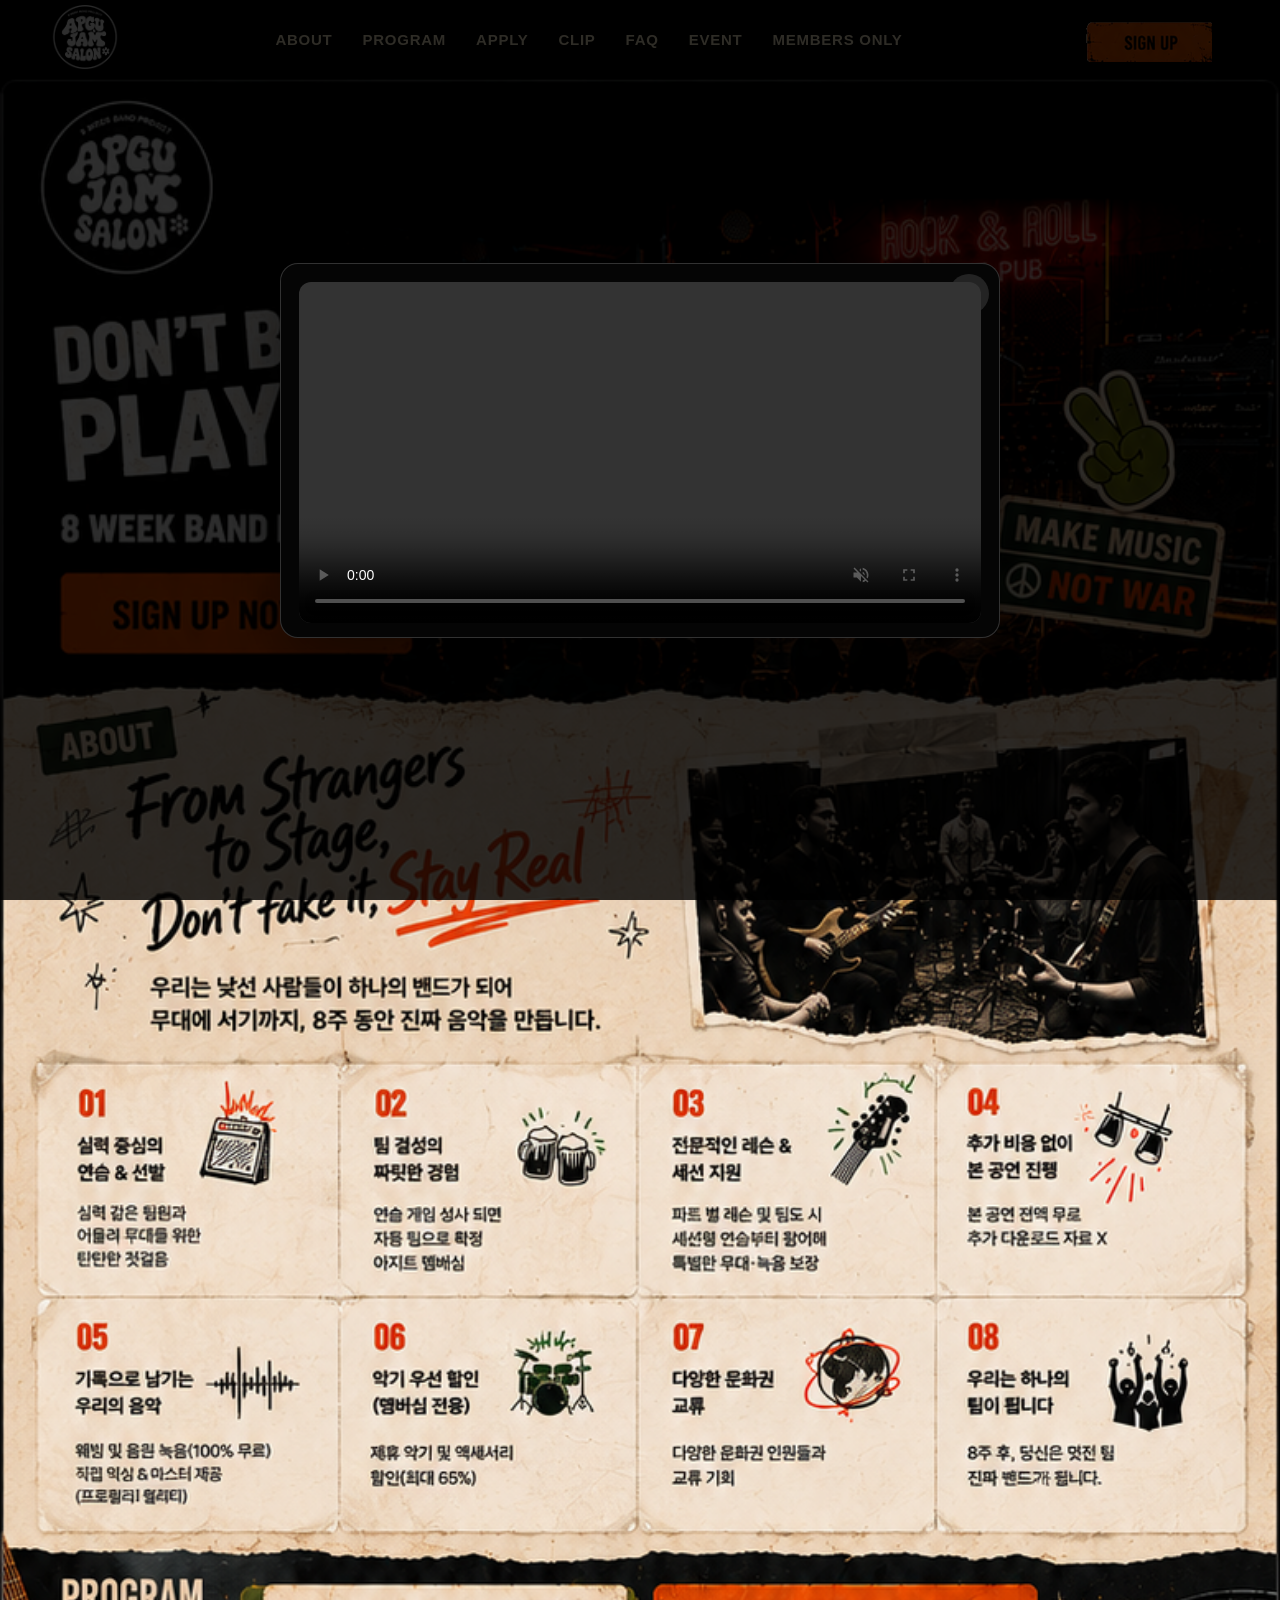
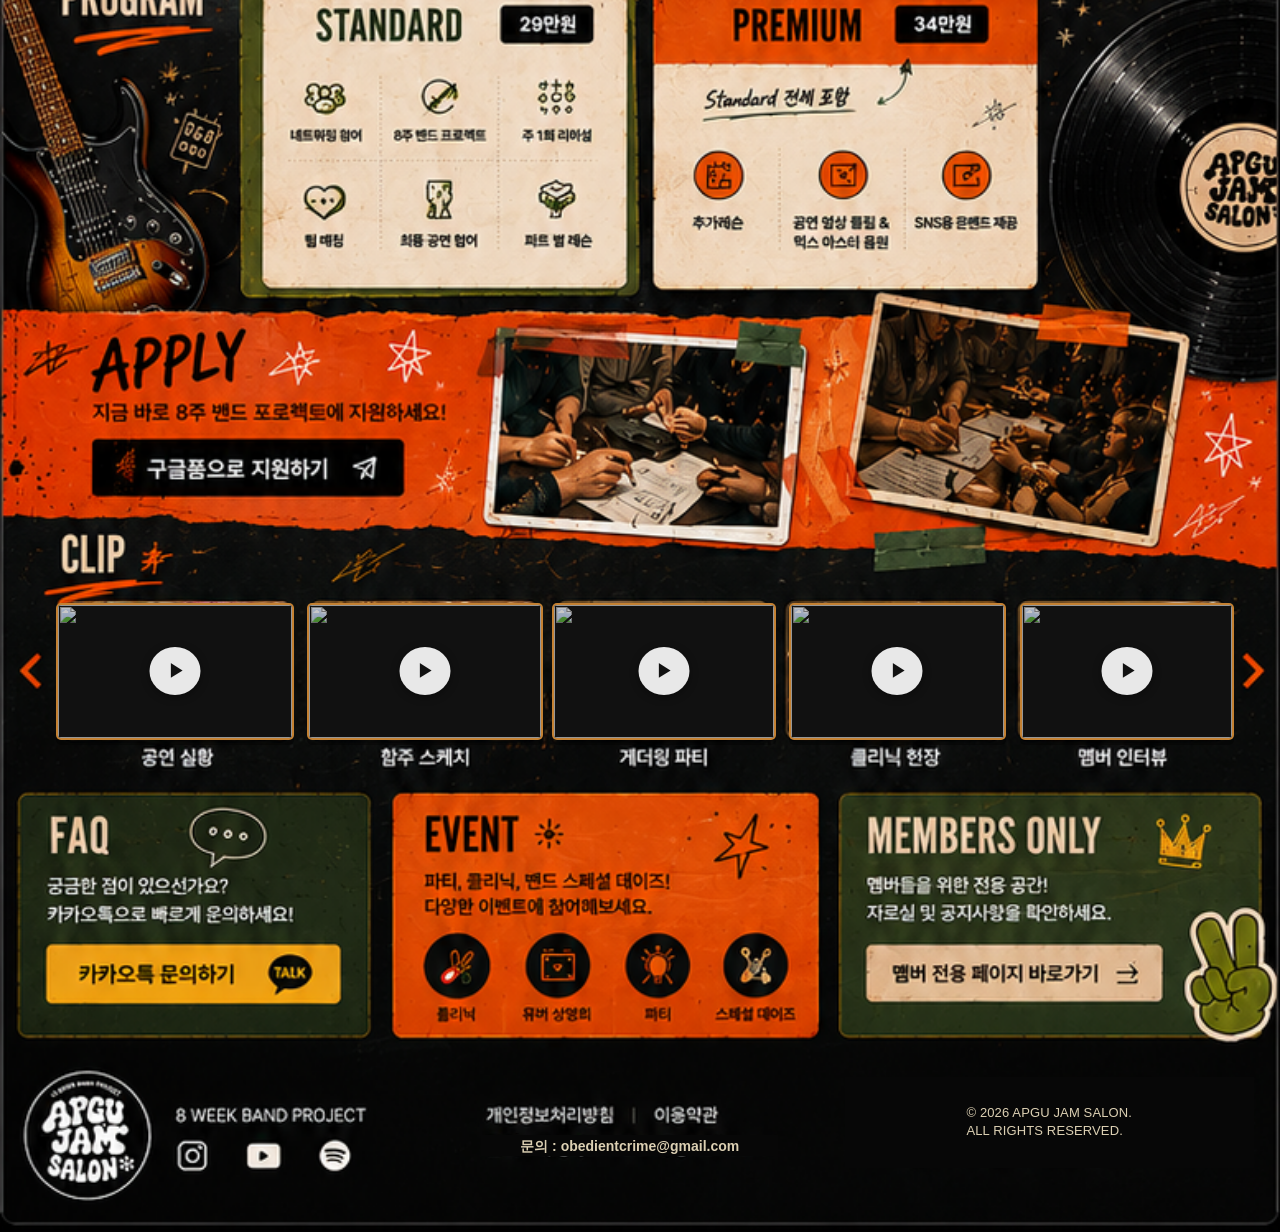
==== newindex.html @ 86bfdad0 "Switch intro popup to muted autoplay" ====
<!DOCTYPE html>
<html lang="ko">
<head>
  <meta charset="UTF-8" />
  <meta name="viewport" content="width=device-width, initial-scale=1.0" />
  <title>APGU JAM SALON | 8 Week Band Project</title>
  <meta name="description" content="APGU JAM SALON 8주 밴드 프로젝트." />
  <link rel="icon" type="image/png" href="images/blacklogo.png" />
  <style>
    * { box-sizing: border-box; }

    html {
      width: 100%;
      overflow-x: hidden;
    }

    body {
      margin: 0;
      background: #000;
      color: #fff1cf;
      font-family: Arial, Helvetica, sans-serif;
      width: 100%;
      overflow-x: hidden;
    }

    .page {
      width: 100%;
      max-width: none;
      margin: 0 auto;
      position: relative;
      background: #000;
      -webkit-touch-callout: none;
    }

    .poster {
      display: block;
      width: 100%;
      max-width: none;
      height: auto;
      pointer-events: none;
      user-select: none;
      -webkit-user-select: none;
      -webkit-user-drag: none;
    }

    .desktop-header {
      display: none;
      position: fixed;
      top: 0;
      left: 0;
      right: 0;
      z-index: 30;
      background: linear-gradient(180deg, rgba(0,0,0,.88), rgba(0,0,0,.24));
      backdrop-filter: blur(8px);
    }

    .desktop-nav {
      width: min(1180px, calc(100% - 36px));
      min-height: 78px;
      margin: 0 auto;
      display: flex;
      align-items: center;
      justify-content: space-between;
      gap: 24px;
    }

    .desktop-brand img {
      width: 70px;
      height: 70px;
      object-fit: contain;
    }

    .desktop-links {
      display: flex;
      align-items: center;
      gap: 30px;
      font-weight: 900;
      font-size: 15px;
      text-transform: uppercase;
      letter-spacing: .05em;
    }

    .desktop-links a {
      color: #fff2d2;
      text-decoration: none;
    }

    .desktop-links a:hover,
    .desktop-links a:focus-visible {
      color: #ffd37c;
    }

    .desktop-cta {
      width: 172px;
      min-height: 46px;
      display: inline-flex;
      align-items: center;
      justify-content: center;
      padding: 0 24px;
      color: transparent;
      background: url("images/signupbutton-cutout.png") center / contain no-repeat;
      font-weight: 950;
      letter-spacing: .03em;
      text-transform: uppercase;
      text-decoration: none;
      text-indent: -999px;
      overflow: hidden;
    }

    .hotspot {
      position: absolute;
      display: block;
      border: 0;
      border-radius: 6px;
      padding: 0;
      background: rgba(255, 255, 255, 0);
      color: transparent;
      overflow: hidden;
      cursor: pointer;
      appearance: none;
      user-select: none;
      -webkit-user-select: none;
      -webkit-user-drag: none;
      z-index: 2;
      -webkit-tap-highlight-color: rgba(255, 106, 25, .25);
    }

    .hotspot:focus-visible {
      outline: 3px solid #ff6a19;
      outline-offset: 2px;
      background: rgba(255, 106, 25, .12);
    }

    .mobile-control-mask {
      position: absolute;
      z-index: 3;
      pointer-events: none;
      background: #000;
      box-shadow: 0 0 18px rgba(0,0,0,.7);
    }

    .signup-mask {
      left: 64.29%;
      top: .55%;
      width: 23.49%;
      height: 3.6%;
    }

    .menu-mask {
      left: 85.36%;
      top: .55%;
      width: 11.38%;
      height: 3.6%;
    }

    .mobile-signup-ui {
      position: absolute;
      left: 64.7%;
      top: 1.12%;
      width: 13.8%;
      height: 2.8%;
      z-index: 5;
      display: flex;
      align-items: center;
      justify-content: center;
      border: 0;
      background: url("images/signupbutton-cutout.png") center / contain no-repeat;
      color: transparent;
      font-family: Impact, Haettenschweiler, "Arial Black", sans-serif;
      font-size: clamp(10px, 2vw, 21px);
      letter-spacing: .02em;
      text-decoration: none;
      text-transform: uppercase;
      text-indent: -999px;
      overflow: hidden;
      -webkit-tap-highlight-color: rgba(255, 106, 25, .25);
    }

    .mobile-menu-ui {
      position: absolute;
      left: 84.0%;
      top: .55%;
      width: 10.2%;
      height: 5.0%;
      z-index: 5;
      display: block;
      border: 0;
      padding: 0;
      background: transparent;
      cursor: pointer;
      appearance: none;
      -webkit-tap-highlight-color: rgba(255, 106, 25, .25);
    }

    .mobile-menu-ui span,
    .mobile-menu-ui::before,
    .mobile-menu-ui::after {
      content: "";
      position: absolute;
      left: 28%;
      width: 44%;
      height: 8%;
      min-height: 2px;
      border-radius: 99px;
      background: #fff;
      box-shadow: 0 2px 0 rgba(0,0,0,.55);
    }

    .mobile-menu-ui::before { top: 31%; }
    .mobile-menu-ui span { top: 46%; }
    .mobile-menu-ui::after { top: 61%; }

    .logo-home { left: 2.77%; top: 1.2%; width: 15.74%; height: 7.3%; }
    .hero-signup { left: 5.75%; top: 17.9%; width: 30.76%; height: 3.3%; }
    .apply-link { left: 2.53%; top: 70.8%; width: 34.15%; height: 3.2%; }
    .clip-1 { left: 4.40%; top: 77.16%; width: 18.59%; height: 4.95%; }
    .clip-2 { left: 23.96%; top: 77.16%; width: 18.47%; height: 4.95%; }
    .clip-3 { left: 43.14%; top: 77.16%; width: 17.46%; height: 4.95%; }
    .clip-4 { left: 61.63%; top: 77.16%; width: 16.96%; height: 4.95%; }
    .clip-5 { left: 79.70%; top: 77.16%; width: 16.71%; height: 4.95%; }

    .clip-media {
      position: absolute;
      z-index: 4;
      display: block;
      overflow: hidden;
      border: 2px solid rgba(226, 148, 57, .86);
      border-radius: 5px;
      background: #111;
      box-shadow: 0 5px 0 rgba(0,0,0,.4);
      -webkit-tap-highlight-color: rgba(255, 106, 25, .25);
    }

    .clip-media img {
      width: 100%;
      height: 100%;
      object-fit: cover;
      filter: brightness(.78) saturate(.95);
      user-select: none;
      -webkit-user-drag: none;
    }

    .clip-media::after {
      content: "▶";
      position: absolute;
      left: 50%;
      top: 50%;
      width: min(38%, 48px);
      aspect-ratio: 1;
      transform: translate(-50%, -50%);
      display: grid;
      place-items: center;
      padding-left: 3px;
      border-radius: 50%;
      background: rgba(255,255,255,.9);
      color: #111;
      font-size: clamp(10px, 2vw, 18px);
      box-shadow: 0 2px 8px rgba(0,0,0,.38);
    }

    .clip-media:focus-visible {
      outline: 3px solid #ff6a19;
      outline-offset: 2px;
    }

    .kakao-link { left: 3.01%; top: 88.3%; width: 27.01%; height: 3.3%; }
    .event-link { left: 30.86%; top: 84.1%; width: 40.69%; height: 9.9%; }
    .members-link { left: 72.77%; top: 83.7%; width: 25.20%; height: 10.7%; }
    .email-copy { left: 37.60%; top: 96.52%; width: 23.20%; height: .78%; }
    .instagram-link { left: 13.45%; top: 96.36%; width: 3.35%; height: 1.75%; }
    .youtube-link { left: 18.95%; top: 96.36%; width: 3.65%; height: 1.75%; }
    .spotify-link { left: 24.45%; top: 96.36%; width: 3.45%; height: 1.75%; }

    .email-patch {
      position: absolute;
      left: 37.60%;
      top: 96.48%;
      width: 23.20%;
      height: .76%;
      z-index: 3;
      display: flex;
      align-items: center;
      justify-content: center;
      background: #070707;
      color: rgba(255, 241, 207, .86);
      font-size: clamp(6px, 1.18vw, 14px);
      font-weight: 700;
      line-height: 1;
      pointer-events: none;
      white-space: nowrap;
    }

    .copyright-patch {
      position: absolute;
      left: 65.99%;
      top: 94.35%;
      width: 31.97%;
      height: 3.3%;
      z-index: 3;
      display: flex;
      align-items: center;
      justify-content: center;
      background: #070707;
      color: rgba(255, 241, 207, .86);
      font-size: clamp(6px, 1.15vw, 13px);
      line-height: 1.38;
      text-align: left;
      letter-spacing: .01em;
      pointer-events: none;
    }

    @media (max-width: 620px) {
      .email-patch {
        font-size: clamp(5px, 1.5vw, 8px);
        font-weight: 700;
      }

      .copyright-patch {
        font-size: clamp(5px, 1.35vw, 8px);
      }
    }

    .menu {
      position: absolute;
      top: 5.6%;
      right: 3.5%;
      width: min(285px, 74vw);
      padding: 12px;
      border: 1px solid rgba(255, 241, 207, .34);
      border-radius: 7px;
      background: rgba(6, 6, 5, .96);
      box-shadow: 8px 9px 0 rgba(0,0,0,.55);
      z-index: 5;
    }

    .menu[hidden] { display: none; }

    .menu a {
      min-height: 42px;
      display: flex;
      align-items: center;
      padding: 0 12px;
      border-bottom: 1px solid rgba(255, 241, 207, .16);
      color: #fff1cf;
      font-family: Impact, Haettenschweiler, "Arial Black", sans-serif;
      font-size: 21px;
      letter-spacing: .02em;
      text-decoration: none;
    }

    .menu a:last-child { border-bottom: 0; }
    .menu a:hover,
    .menu a:focus-visible { color: #ff6a19; }

    .menu-close {
      width: 100%;
      min-height: 38px;
      margin-top: 8px;
      border: 1px solid rgba(255, 241, 207, .3);
      border-radius: 4px;
      background: #f05a1c;
      color: #111;
      font-weight: 900;
      cursor: pointer;
    }

    .toast {
      position: fixed;
      left: 50%;
      bottom: 18px;
      z-index: 20;
      transform: translateX(-50%) translateY(20px);
      opacity: 0;
      padding: 11px 15px;
      border-radius: 5px;
      background: #f05a1c;
      color: #111;
      font-weight: 900;
      box-shadow: 5px 6px 0 rgba(0,0,0,.4);
      transition: opacity .18s ease, transform .18s ease;
      pointer-events: none;
      white-space: nowrap;
    }

    .toast.show {
      opacity: 1;
      transform: translateX(-50%) translateY(0);
    }

    @media (min-width: 981px) {
      .desktop-header { display: block; }
      .page { margin-top: 78px; }
      .mobile-signup-ui,
      .mobile-menu-ui { display: none; }
    }

    @media (max-width: 980px) {
      .mobile-signup-ui {
        position: fixed;
        left: auto;
        right: 16.9vw;
        top: 2.1vw;
        width: 15.0vw;
        height: 5.1vw;
        max-width: 142px;
        max-height: 48px;
        z-index: 60;
      }

      .mobile-menu-ui {
        position: fixed;
        left: auto;
        right: 5.5vw;
        top: 1.8vw;
        width: 8.3vw;
        height: 5.7vw;
        max-width: 78px;
        max-height: 54px;
        z-index: 60;
      }

      .mobile-menu-ui span,
      .mobile-menu-ui::before,
      .mobile-menu-ui::after {
        left: 22%;
        width: 56%;
        height: 5px;
      }

      .mobile-menu-ui::before { top: 28%; }
      .mobile-menu-ui span { top: 46%; }
      .mobile-menu-ui::after { top: 64%; }

      .menu {
        position: fixed;
        top: max(52px, 8.2vw);
        right: 3.5vw;
        width: min(285px, calc(100vw - 24px));
        z-index: 59;
      }
    }

    .video-modal {
      position: fixed;
      inset: 0;
      z-index: 80;
      display: flex;
      align-items: center;
      justify-content: center;
      padding: 20px;
      background: rgba(0, 0, 0, .82);
    }

    .video-modal[hidden] {
      display: none;
    }

    .video-modal-dialog {
      position: relative;
      width: min(92vw, 720px);
      max-height: 90vh;
      padding: 18px 18px 14px;
      border: 1px solid rgba(255, 255, 255, .18);
      border-radius: 18px;
      background: #050505;
      box-shadow: 0 24px 70px rgba(0, 0, 0, .5);
    }

    .video-modal-close {
      position: absolute;
      top: 10px;
      right: 10px;
      width: 40px;
      height: 40px;
      border: 0;
      border-radius: 999px;
      background: rgba(255, 255, 255, .12);
      color: #fff;
      font-size: 24px;
      line-height: 1;
      cursor: pointer;
    }

    .video-modal-close:focus-visible {
      outline: 3px solid #ff6a19;
      outline-offset: 2px;
    }

    .video-modal-player {
      display: block;
      width: 100%;
      max-height: calc(90vh - 32px);
      border-radius: 12px;
      background: #000;
    }
  </style>
</head>
<body>
  <header class="desktop-header">
    <div class="desktop-nav">
      <a class="desktop-brand" href="#" data-scroll="home" aria-label="APGU JAM SALON Home">
        <img src="images/whitelogo.png" alt="APGU JAM SALON logo" />
      </a>

      <nav class="desktop-links" aria-label="Desktop navigation">
        <a href="#" data-scroll="about">ABOUT</a>
        <a href="#" data-scroll="program">PROGRAM</a>
        <a href="#" data-scroll="apply">APPLY</a>
        <a href="#" data-scroll="clip">CLIP</a>
        <a href="#" data-scroll="faq">FAQ</a>
        <a href="#" data-link="event">EVENT</a>
        <a href="#" data-scroll="members">MEMBERS ONLY</a>
      </nav>

      <a class="desktop-cta" href="#" data-link="signup">SIGN UP</a>
    </div>
  </header>

  <main class="page" aria-label="APGU JAM SALON mobile web page">
    <img class="poster" src="images/mobileweb-cropped.png" alt="APGU JAM SALON 8 week band project poster" draggable="false" />

    <button class="hotspot logo-home" type="button" aria-label="Back to top"></button>
    <div class="mobile-control-mask signup-mask" aria-hidden="true"></div>
    <div class="mobile-control-mask menu-mask" aria-hidden="true"></div>
    <a class="mobile-signup-ui" href="#" data-link="signup" aria-label="Sign up">SIGN UP</a>
    <button class="mobile-menu-ui" type="button" aria-label="Open menu" aria-controls="mainMenu" aria-expanded="false"><span></span></button>

    <a class="hotspot hero-signup" href="#" data-link="signup" aria-label="Sign up now"></a>
    <a class="hotspot apply-link" href="#" data-link="apply" aria-label="Apply with Google Form"></a>

    <a class="clip-media clip-1" href="#" data-clip="1" aria-label="공연 실황 / Live Performance"><img alt="" /></a>
    <a class="clip-media clip-2" href="#" data-clip="2" aria-label="합주 스케치 / Rehearsal Sketch"><img alt="" /></a>
    <a class="clip-media clip-3" href="#" data-clip="3" aria-label="게더링 파티 / Gathering Party"><img alt="" /></a>
    <a class="clip-media clip-4" href="#" data-clip="4" aria-label="클리닉 현장 / Clinic Session"><img alt="" /></a>
    <a class="clip-media clip-5" href="#" data-clip="5" aria-label="멤버 인터뷰 / Member Interview"><img alt="" /></a>

    <a class="hotspot kakao-link" href="#" data-link="kakao" aria-label="카카오톡 문의하기"></a>
    <a class="hotspot event-link" href="#" data-link="event" aria-label="Event details"></a>
    <a class="hotspot members-link" href="#" data-link="members" aria-label="Members only page"></a>
    <a class="hotspot instagram-link" href="#" data-link="instagram" aria-label="Instagram"></a>
    <a class="hotspot youtube-link" href="#" data-link="youtube" aria-label="YouTube"></a>
    <a class="hotspot spotify-link" href="#" data-link="spotify" aria-label="Spotify"></a>
    <button class="hotspot email-copy" type="button" aria-label="Copy email address"></button>

    <div class="email-patch" aria-hidden="true">문의 : obedientcrime@gmail.com</div>

    <div class="copyright-patch" aria-hidden="true">
      © 2026 APGU JAM SALON.<br />
      ALL RIGHTS RESERVED.
    </div>

    <nav class="menu" id="mainMenu" aria-label="Main menu" hidden>
      <a href="#" data-scroll="home">HOME</a>
      <a href="#" data-scroll="about">ABOUT</a>
      <a href="#" data-scroll="program">PROGRAM</a>
      <a href="#" data-scroll="apply">APPLY</a>
      <a href="#" data-scroll="clip">CLIP</a>
      <a href="#" data-scroll="faq">FAQ</a>
      <a href="#" data-link="event">EVENT</a>
      <a href="#" data-scroll="members">MEMBERS ONLY</a>
      <button class="menu-close" type="button">CLOSE</button>
    </nav>
  </main>

  <div class="toast" role="status" aria-live="polite">Email copied</div>
  <div class="video-modal" id="videoModal" role="dialog" aria-modal="true" aria-label="Intro video" hidden>
    <div class="video-modal-dialog">
      <button class="video-modal-close" id="videoModalClose" type="button" aria-label="Close video popup">X</button>
      <video class="video-modal-player" id="videoModalPlayer" controls autoplay muted playsinline preload="metadata">
        <source src="images/KakaoTalk_Video_2026-06-18-19-16-20.mp4" type="video/mp4" />
      </video>
    </div>
  </div>

  <script src="links.config.js"></script>
  <script>
    const links = window.AP_GU_LINKS || {};
    const menu = document.getElementById("mainMenu");
    const menuToggle = document.querySelector(".mobile-menu-ui");
    const menuClose = document.querySelector(".menu-close");
    const page = document.querySelector(".page");
    const toast = document.querySelector(".toast");
    const videoModal = document.getElementById("videoModal");
    const videoModalClose = document.getElementById("videoModalClose");
    const videoModalPlayer = document.getElementById("videoModalPlayer");
    const sectionOffsets = {
      home: 0,
      about: 0.22,
      program: 0.535,
      apply: 0.665,
      clip: 0.742,
      faq: 0.842,
      event: 0.842,
      members: 0.842
    };

    function isUsableUrl(url) {
      return Boolean(url && url !== "#" && !url.includes("REPLACE_THIS"));
    }

    function normalizeUrl(url) {
      if (!isUsableUrl(url)) return "";
      if (/^(https?:|mailto:|tel:)/.test(url)) return url;
      if (/^www\./.test(url)) return `https://${url}`;
      return url;
    }

    function applyOutboundLink(element, url) {
      const normalized = normalizeUrl(url);
      if (!normalized) {
        element.addEventListener("click", (event) => event.preventDefault());
        return "";
      }

      element.href = normalized;
      if (/^https?:\/\//.test(normalized)) {
        element.target = "_blank";
        element.rel = "noopener noreferrer";
      }
      return normalized;
    }

    function getYouTubeId(url) {
      try {
        const parsed = new URL(url);
        if (parsed.hostname.includes("youtu.be")) return parsed.pathname.slice(1);
        if (parsed.hostname.includes("youtube.com")) return parsed.searchParams.get("v");
      } catch (error) {
        return "";
      }
      return "";
    }

    document.querySelectorAll("[data-link]").forEach((element) => {
      const key = element.dataset.link;
      applyOutboundLink(element, links[key]);
    });

    document.querySelectorAll("[data-clip]").forEach((element) => {
      const clip = links.clips && links.clips[element.dataset.clip];
      const clipUrl = clip && applyOutboundLink(element, clip.url);
      if (!clipUrl) return;

      if (clip.title) element.setAttribute("aria-label", `${clip.title} clip`);
      const thumbnail = element.querySelector("img");
      const youtubeId = getYouTubeId(clipUrl);
      if (thumbnail && youtubeId) {
        thumbnail.src = `https://img.youtube.com/vi/${youtubeId}/hqdefault.jpg`;
      }
    });

    document.querySelectorAll("[data-scroll]").forEach((element) => {
      element.addEventListener("click", (event) => {
        event.preventDefault();
        const offset = sectionOffsets[element.dataset.scroll];
        if (typeof offset !== "number") return;
        const headerOffset = window.matchMedia("(min-width: 981px)").matches ? 76 : 64;
        const targetY = page.offsetTop + (page.offsetHeight * offset) - headerOffset;
        setMenu(false);
        window.scrollTo({ top: targetY, behavior: "smooth" });
      });
    });

    function showToast(message) {
      toast.textContent = message;
      toast.classList.add("show");
      window.clearTimeout(showToast.timer);
      showToast.timer = window.setTimeout(() => toast.classList.remove("show"), 1600);
    }

    async function copyEmail() {
      const email = links.email || "obedientcrime@gmail.com";
      try {
        await navigator.clipboard.writeText(email);
        showToast("Email copied");
      } catch (error) {
        const input = document.createElement("input");
        input.value = email;
        document.body.appendChild(input);
        input.select();
        document.execCommand("copy");
        input.remove();
        showToast("Email copied");
      }
    }

    document.querySelector(".email-copy").addEventListener("click", copyEmail);
    document.querySelector(".logo-home").addEventListener("click", () => {
      window.scrollTo({ top: page.offsetTop, behavior: "smooth" });
    });

    document.querySelectorAll(".poster, .hotspot").forEach((element) => {
      element.addEventListener("dragstart", (event) => event.preventDefault());
    });

    function setMenu(open) {
      menu.hidden = !open;
      menuToggle.setAttribute("aria-expanded", String(open));
      menuToggle.setAttribute("aria-label", open ? "Close menu" : "Open menu");
    }

    function setVideoModal(open) {
      videoModal.hidden = !open;
      if (open) return;
      videoModalPlayer.pause();
      videoModalPlayer.currentTime = 0;
    }

    async function attemptVideoAutoplay() {
      videoModalPlayer.muted = true;
      try {
        await videoModalPlayer.play();
      } catch (error) {
        videoModalPlayer.controls = true;
      }
    }

    menuToggle.addEventListener("click", () => setMenu(menu.hidden));
    menuClose.addEventListener("click", () => setMenu(false));
    videoModalClose.addEventListener("click", () => setVideoModal(false));

    videoModal.addEventListener("click", (event) => {
      if (event.target === videoModal) setVideoModal(false);
    });

    menu.querySelectorAll("a").forEach((link) => {
      link.addEventListener("click", () => setMenu(false));
    });

    document.addEventListener("keydown", (event) => {
      if (event.key === "Escape") setMenu(false);
      if (event.key === "Escape" && !videoModal.hidden) setVideoModal(false);
    });

    document.addEventListener("click", (event) => {
      if (menu.hidden) return;
      if (menu.contains(event.target) || menuToggle.contains(event.target)) return;
      setMenu(false);
    });

    function initializeVideoModal() {
      setVideoModal(true);
      attemptVideoAutoplay();
    }

    if (document.readyState === "loading") {
      document.addEventListener("DOMContentLoaded", initializeVideoModal, { once: true });
    } else {
      initializeVideoModal();
    }

    window.addEventListener("pageshow", () => {
      if (videoModal.hidden) initializeVideoModal();
    });
  </script>
</body>
</html>
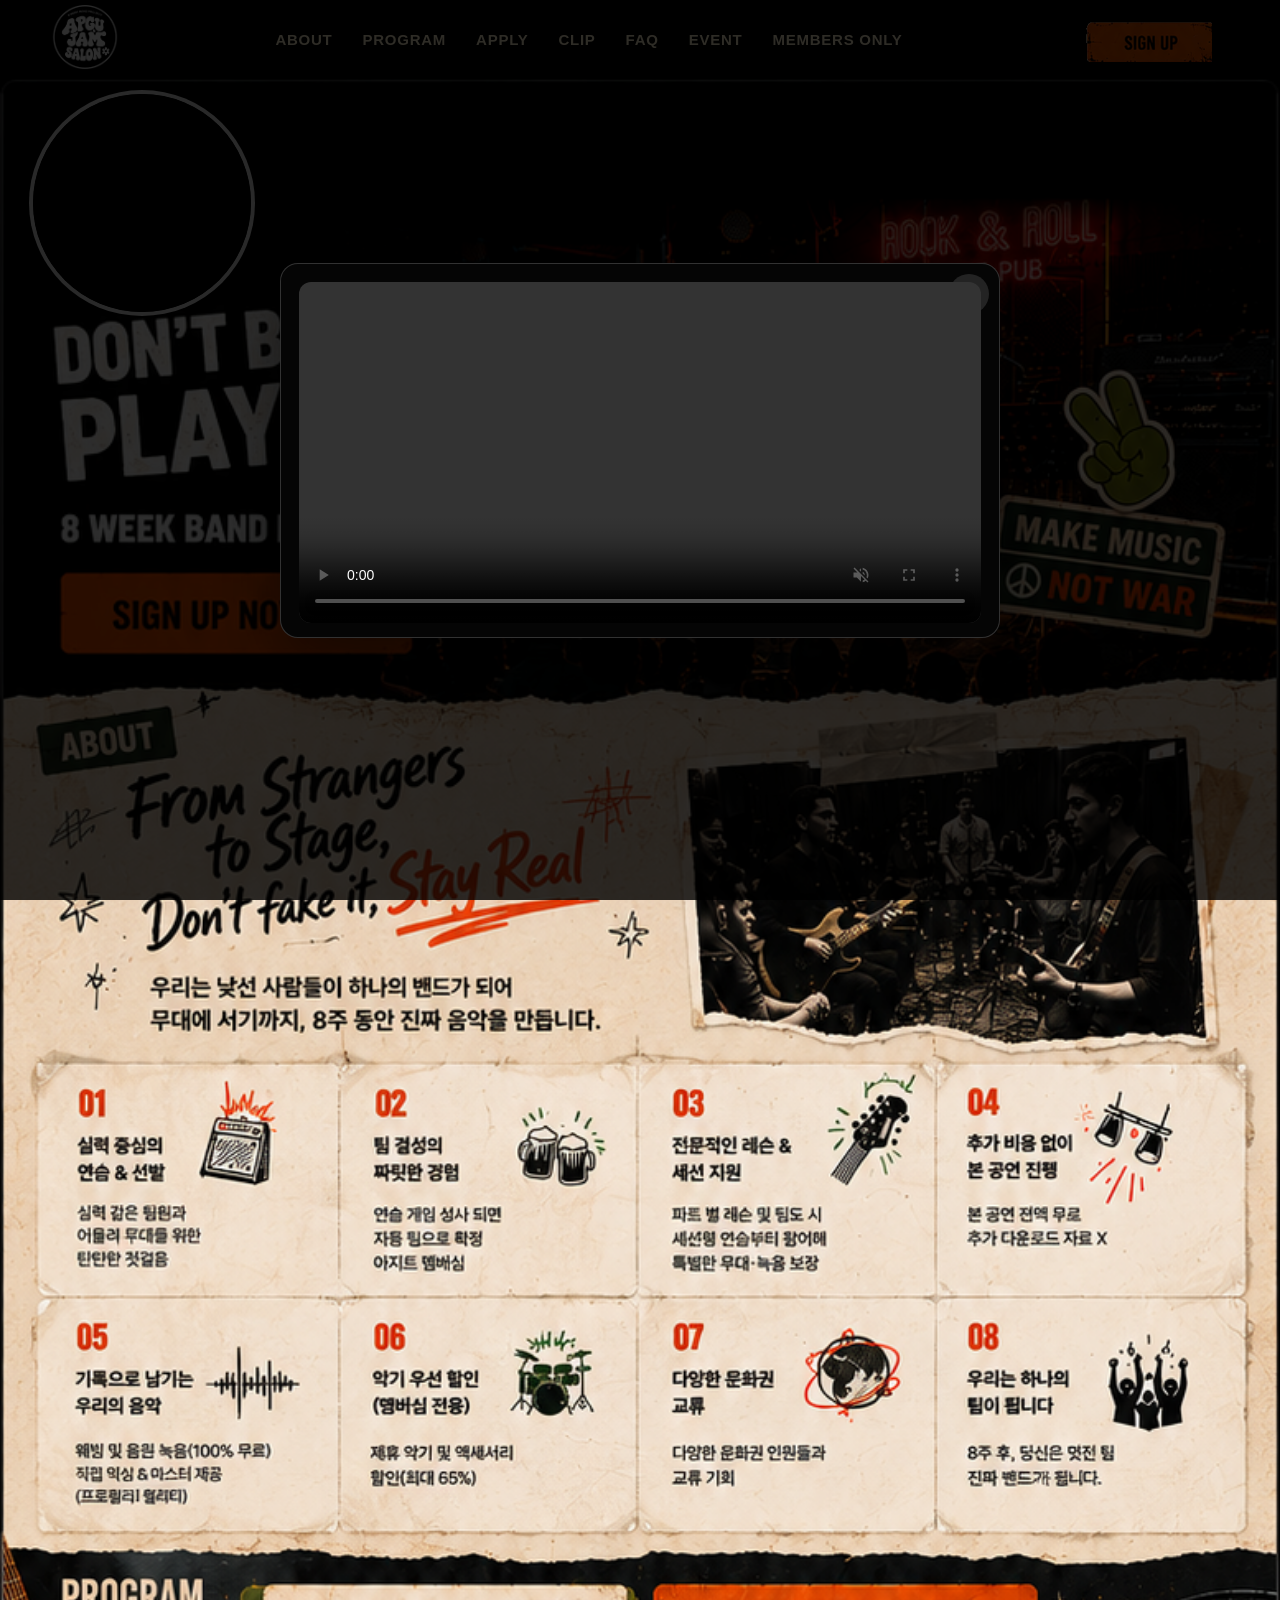
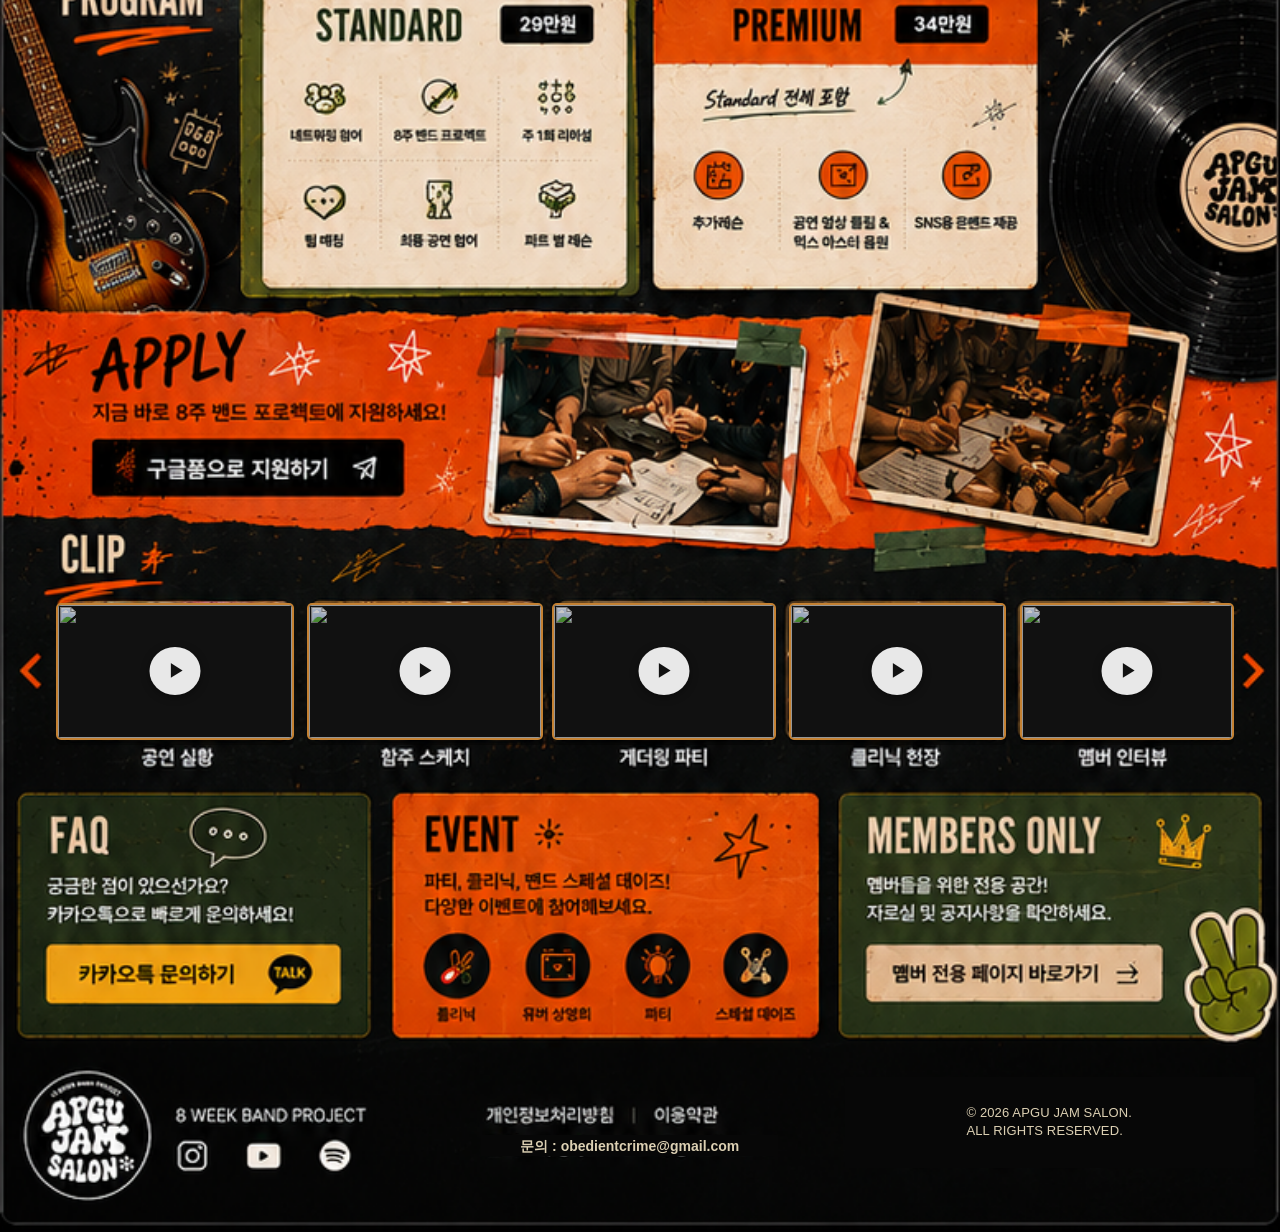
==== commit 85334b50: "Add desktop logo-area video overlay" ====
--- a/newindex.html
+++ b/newindex.html
@@ -105,6 +105,55 @@
       text-decoration: none;
       text-indent: -999px;
       overflow: hidden;
+    }
+
+    .desktop-hero {
+      display: none;
+      position: absolute;
+      top: 0;
+      left: 0;
+      width: 100%;
+      height: min(30vw, 420px);
+      overflow: visible;
+      z-index: 7;
+      pointer-events: none;
+    }
+
+    .desktop-hero-media {
+      position: absolute;
+      top: 4.2%;
+      left: 2.6%;
+      width: min(17vw, 240px);
+      height: min(17vw, 240px);
+      transform: none;
+      z-index: 2;
+      pointer-events: none;
+      overflow: hidden;
+      border-radius: 50%;
+      aspect-ratio: 1 / 1;
+      box-shadow: 0 0 0 4px rgba(255, 255, 255, .88);
+    }
+
+    .desktop-hero-video {
+      position: absolute;
+      inset: 0;
+      width: 100%;
+      height: 100%;
+      object-fit: cover;
+      object-position: center center;
+      border-radius: 50%;
+      background: #000;
+      opacity: .98;
+    }
+
+    .desktop-hero-media::after {
+      content: "";
+      position: absolute;
+      inset: 0;
+      background:
+        radial-gradient(circle at center, rgba(0, 0, 0, 0) 58%, rgba(0, 0, 0, .08) 78%, rgba(0, 0, 0, .22) 100%);
+      z-index: 3;
+      border-radius: 50%;
     }
 
     .hotspot {
@@ -390,8 +439,11 @@
     @media (min-width: 981px) {
       .desktop-header { display: block; }
       .page { margin-top: 78px; }
+      .desktop-hero { display: block; }
       .mobile-signup-ui,
-      .mobile-menu-ui { display: none; }
+      .mobile-menu-ui,
+      .logo-home,
+      .hero-signup { display: none; }
     }
 
     @media (max-width: 980px) {
@@ -493,6 +545,7 @@
       border-radius: 12px;
       background: #000;
     }
+
   </style>
 </head>
 <body>
@@ -517,6 +570,13 @@
   </header>
 
   <main class="page" aria-label="APGU JAM SALON mobile web page">
+    <section class="desktop-hero" aria-label="APGU JAM SALON intro">
+      <div class="desktop-hero-media">
+        <video class="desktop-hero-video" autoplay muted loop playsinline preload="metadata">
+          <source src="images/KakaoTalk_Video_2026-06-18-19-16-20.mp4" type="video/mp4" />
+        </video>
+      </div>
+    </section>
     <img class="poster" src="images/mobileweb-cropped.png" alt="APGU JAM SALON 8 week band project poster" draggable="false" />
 
     <button class="hotspot logo-home" type="button" aria-label="Back to top"></button>
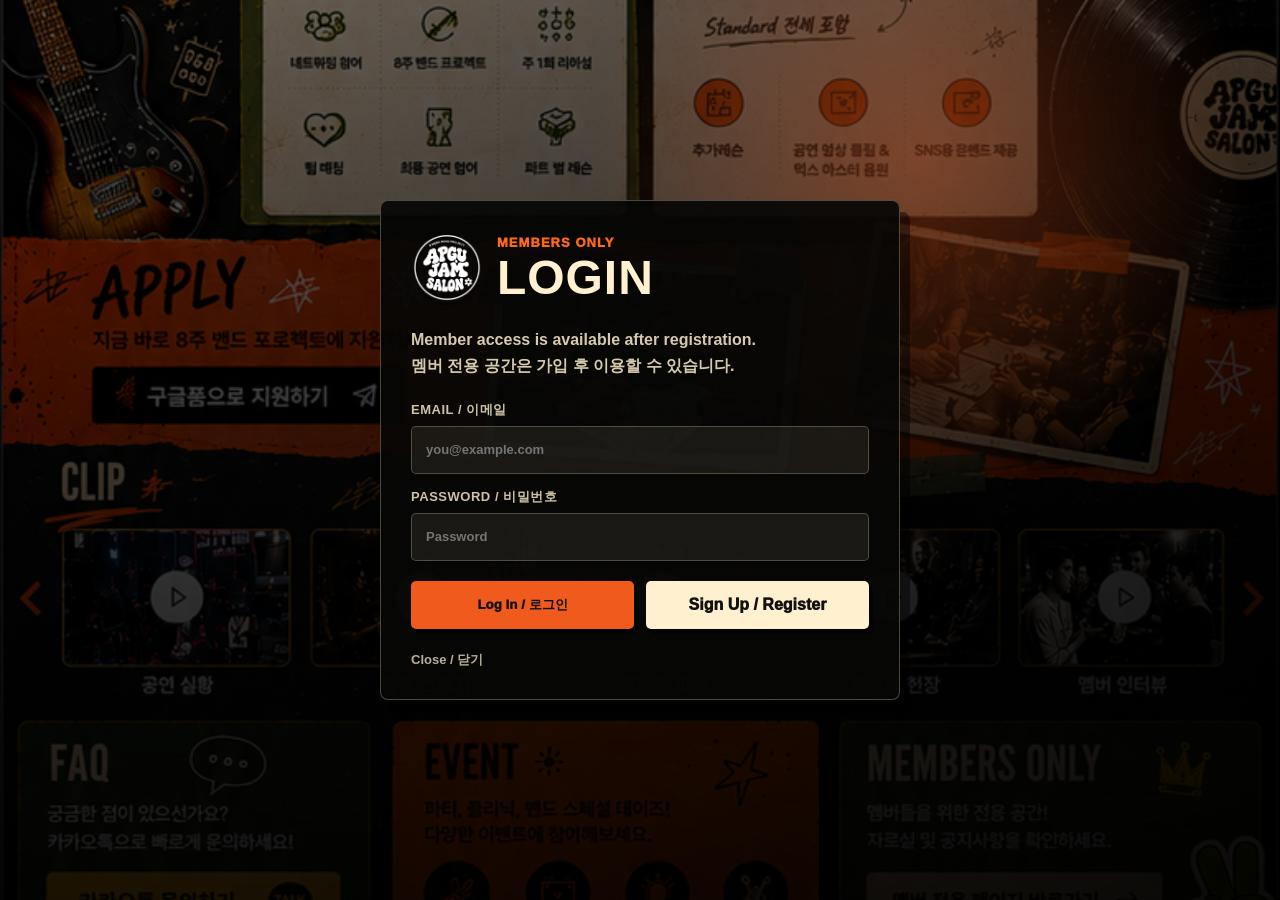
==== commit d0b67893: "Restore members redirect path" ====
--- a/newindex.html
+++ b/newindex.html
@@ -3,815 +3,14 @@
 <head>
   <meta charset="UTF-8" />
   <meta name="viewport" content="width=device-width, initial-scale=1.0" />
-  <title>APGU JAM SALON | 8 Week Band Project</title>
-  <meta name="description" content="APGU JAM SALON 8주 밴드 프로젝트." />
-  <link rel="icon" type="image/png" href="images/blacklogo.png" />
-  <style>
-    * { box-sizing: border-box; }
-
-    html {
-      width: 100%;
-      overflow-x: hidden;
-    }
-
-    body {
-      margin: 0;
-      background: #000;
-      color: #fff1cf;
-      font-family: Arial, Helvetica, sans-serif;
-      width: 100%;
-      overflow-x: hidden;
-    }
-
-    .page {
-      width: 100%;
-      max-width: none;
-      margin: 0 auto;
-      position: relative;
-      background: #000;
-      -webkit-touch-callout: none;
-    }
-
-    .poster {
-      display: block;
-      width: 100%;
-      max-width: none;
-      height: auto;
-      pointer-events: none;
-      user-select: none;
-      -webkit-user-select: none;
-      -webkit-user-drag: none;
-    }
-
-    .desktop-header {
-      display: none;
-      position: fixed;
-      top: 0;
-      left: 0;
-      right: 0;
-      z-index: 30;
-      background: linear-gradient(180deg, rgba(0,0,0,.88), rgba(0,0,0,.24));
-      backdrop-filter: blur(8px);
-    }
-
-    .desktop-nav {
-      width: min(1180px, calc(100% - 36px));
-      min-height: 78px;
-      margin: 0 auto;
-      display: flex;
-      align-items: center;
-      justify-content: space-between;
-      gap: 24px;
-    }
-
-    .desktop-brand img {
-      width: 70px;
-      height: 70px;
-      object-fit: contain;
-    }
-
-    .desktop-links {
-      display: flex;
-      align-items: center;
-      gap: 30px;
-      font-weight: 900;
-      font-size: 15px;
-      text-transform: uppercase;
-      letter-spacing: .05em;
-    }
-
-    .desktop-links a {
-      color: #fff2d2;
-      text-decoration: none;
-    }
-
-    .desktop-links a:hover,
-    .desktop-links a:focus-visible {
-      color: #ffd37c;
-    }
-
-    .desktop-cta {
-      width: 172px;
-      min-height: 46px;
-      display: inline-flex;
-      align-items: center;
-      justify-content: center;
-      padding: 0 24px;
-      color: transparent;
-      background: url("images/signupbutton-cutout.png") center / contain no-repeat;
-      font-weight: 950;
-      letter-spacing: .03em;
-      text-transform: uppercase;
-      text-decoration: none;
-      text-indent: -999px;
-      overflow: hidden;
-    }
-
-    .desktop-hero {
-      display: none;
-      position: absolute;
-      top: 0;
-      left: 0;
-      width: 100%;
-      height: min(30vw, 420px);
-      overflow: visible;
-      z-index: 7;
-      pointer-events: none;
-    }
-
-    .desktop-hero-media {
-      position: absolute;
-      top: 4.2%;
-      left: 2.6%;
-      width: min(17vw, 240px);
-      height: min(17vw, 240px);
-      transform: none;
-      z-index: 2;
-      pointer-events: none;
-      overflow: hidden;
-      border-radius: 50%;
-      aspect-ratio: 1 / 1;
-      box-shadow: 0 0 0 4px rgba(255, 255, 255, .88);
-    }
-
-    .desktop-hero-video {
-      position: absolute;
-      inset: 0;
-      width: 100%;
-      height: 100%;
-      object-fit: cover;
-      object-position: center center;
-      border-radius: 50%;
-      background: #000;
-      opacity: .98;
-    }
-
-    .desktop-hero-media::after {
-      content: "";
-      position: absolute;
-      inset: 0;
-      background:
-        radial-gradient(circle at center, rgba(0, 0, 0, 0) 58%, rgba(0, 0, 0, .08) 78%, rgba(0, 0, 0, .22) 100%);
-      z-index: 3;
-      border-radius: 50%;
-    }
-
-    .hotspot {
-      position: absolute;
-      display: block;
-      border: 0;
-      border-radius: 6px;
-      padding: 0;
-      background: rgba(255, 255, 255, 0);
-      color: transparent;
-      overflow: hidden;
-      cursor: pointer;
-      appearance: none;
-      user-select: none;
-      -webkit-user-select: none;
-      -webkit-user-drag: none;
-      z-index: 2;
-      -webkit-tap-highlight-color: rgba(255, 106, 25, .25);
-    }
-
-    .hotspot:focus-visible {
-      outline: 3px solid #ff6a19;
-      outline-offset: 2px;
-      background: rgba(255, 106, 25, .12);
-    }
-
-    .mobile-control-mask {
-      position: absolute;
-      z-index: 3;
-      pointer-events: none;
-      background: #000;
-      box-shadow: 0 0 18px rgba(0,0,0,.7);
-    }
-
-    .signup-mask {
-      left: 64.29%;
-      top: .55%;
-      width: 23.49%;
-      height: 3.6%;
-    }
-
-    .menu-mask {
-      left: 85.36%;
-      top: .55%;
-      width: 11.38%;
-      height: 3.6%;
-    }
-
-    .mobile-signup-ui {
-      position: absolute;
-      left: 64.7%;
-      top: 1.12%;
-      width: 13.8%;
-      height: 2.8%;
-      z-index: 5;
-      display: flex;
-      align-items: center;
-      justify-content: center;
-      border: 0;
-      background: url("images/signupbutton-cutout.png") center / contain no-repeat;
-      color: transparent;
-      font-family: Impact, Haettenschweiler, "Arial Black", sans-serif;
-      font-size: clamp(10px, 2vw, 21px);
-      letter-spacing: .02em;
-      text-decoration: none;
-      text-transform: uppercase;
-      text-indent: -999px;
-      overflow: hidden;
-      -webkit-tap-highlight-color: rgba(255, 106, 25, .25);
-    }
-
-    .mobile-menu-ui {
-      position: absolute;
-      left: 84.0%;
-      top: .55%;
-      width: 10.2%;
-      height: 5.0%;
-      z-index: 5;
-      display: block;
-      border: 0;
-      padding: 0;
-      background: transparent;
-      cursor: pointer;
-      appearance: none;
-      -webkit-tap-highlight-color: rgba(255, 106, 25, .25);
-    }
-
-    .mobile-menu-ui span,
-    .mobile-menu-ui::before,
-    .mobile-menu-ui::after {
-      content: "";
-      position: absolute;
-      left: 28%;
-      width: 44%;
-      height: 8%;
-      min-height: 2px;
-      border-radius: 99px;
-      background: #fff;
-      box-shadow: 0 2px 0 rgba(0,0,0,.55);
-    }
-
-    .mobile-menu-ui::before { top: 31%; }
-    .mobile-menu-ui span { top: 46%; }
-    .mobile-menu-ui::after { top: 61%; }
-
-    .logo-home { left: 2.77%; top: 1.2%; width: 15.74%; height: 7.3%; }
-    .hero-signup { left: 5.75%; top: 17.9%; width: 30.76%; height: 3.3%; }
-    .apply-link { left: 2.53%; top: 70.8%; width: 34.15%; height: 3.2%; }
-    .clip-1 { left: 4.40%; top: 77.16%; width: 18.59%; height: 4.95%; }
-    .clip-2 { left: 23.96%; top: 77.16%; width: 18.47%; height: 4.95%; }
-    .clip-3 { left: 43.14%; top: 77.16%; width: 17.46%; height: 4.95%; }
-    .clip-4 { left: 61.63%; top: 77.16%; width: 16.96%; height: 4.95%; }
-    .clip-5 { left: 79.70%; top: 77.16%; width: 16.71%; height: 4.95%; }
-
-    .clip-media {
-      position: absolute;
-      z-index: 4;
-      display: block;
-      overflow: hidden;
-      border: 2px solid rgba(226, 148, 57, .86);
-      border-radius: 5px;
-      background: #111;
-      box-shadow: 0 5px 0 rgba(0,0,0,.4);
-      -webkit-tap-highlight-color: rgba(255, 106, 25, .25);
-    }
-
-    .clip-media img {
-      width: 100%;
-      height: 100%;
-      object-fit: cover;
-      filter: brightness(.78) saturate(.95);
-      user-select: none;
-      -webkit-user-drag: none;
-    }
-
-    .clip-media::after {
-      content: "▶";
-      position: absolute;
-      left: 50%;
-      top: 50%;
-      width: min(38%, 48px);
-      aspect-ratio: 1;
-      transform: translate(-50%, -50%);
-      display: grid;
-      place-items: center;
-      padding-left: 3px;
-      border-radius: 50%;
-      background: rgba(255,255,255,.9);
-      color: #111;
-      font-size: clamp(10px, 2vw, 18px);
-      box-shadow: 0 2px 8px rgba(0,0,0,.38);
-    }
-
-    .clip-media:focus-visible {
-      outline: 3px solid #ff6a19;
-      outline-offset: 2px;
-    }
-
-    .kakao-link { left: 3.01%; top: 88.3%; width: 27.01%; height: 3.3%; }
-    .event-link { left: 30.86%; top: 84.1%; width: 40.69%; height: 9.9%; }
-    .members-link { left: 72.77%; top: 83.7%; width: 25.20%; height: 10.7%; }
-    .email-copy { left: 37.60%; top: 96.52%; width: 23.20%; height: .78%; }
-    .instagram-link { left: 13.45%; top: 96.36%; width: 3.35%; height: 1.75%; }
-    .youtube-link { left: 18.95%; top: 96.36%; width: 3.65%; height: 1.75%; }
-    .spotify-link { left: 24.45%; top: 96.36%; width: 3.45%; height: 1.75%; }
-
-    .email-patch {
-      position: absolute;
-      left: 37.60%;
-      top: 96.48%;
-      width: 23.20%;
-      height: .76%;
-      z-index: 3;
-      display: flex;
-      align-items: center;
-      justify-content: center;
-      background: #070707;
-      color: rgba(255, 241, 207, .86);
-      font-size: clamp(6px, 1.18vw, 14px);
-      font-weight: 700;
-      line-height: 1;
-      pointer-events: none;
-      white-space: nowrap;
-    }
-
-    .copyright-patch {
-      position: absolute;
-      left: 65.99%;
-      top: 94.35%;
-      width: 31.97%;
-      height: 3.3%;
-      z-index: 3;
-      display: flex;
-      align-items: center;
-      justify-content: center;
-      background: #070707;
-      color: rgba(255, 241, 207, .86);
-      font-size: clamp(6px, 1.15vw, 13px);
-      line-height: 1.38;
-      text-align: left;
-      letter-spacing: .01em;
-      pointer-events: none;
-    }
-
-    @media (max-width: 620px) {
-      .email-patch {
-        font-size: clamp(5px, 1.5vw, 8px);
-        font-weight: 700;
-      }
-
-      .copyright-patch {
-        font-size: clamp(5px, 1.35vw, 8px);
-      }
-    }
-
-    .menu {
-      position: absolute;
-      top: 5.6%;
-      right: 3.5%;
-      width: min(285px, 74vw);
-      padding: 12px;
-      border: 1px solid rgba(255, 241, 207, .34);
-      border-radius: 7px;
-      background: rgba(6, 6, 5, .96);
-      box-shadow: 8px 9px 0 rgba(0,0,0,.55);
-      z-index: 5;
-    }
-
-    .menu[hidden] { display: none; }
-
-    .menu a {
-      min-height: 42px;
-      display: flex;
-      align-items: center;
-      padding: 0 12px;
-      border-bottom: 1px solid rgba(255, 241, 207, .16);
-      color: #fff1cf;
-      font-family: Impact, Haettenschweiler, "Arial Black", sans-serif;
-      font-size: 21px;
-      letter-spacing: .02em;
-      text-decoration: none;
-    }
-
-    .menu a:last-child { border-bottom: 0; }
-    .menu a:hover,
-    .menu a:focus-visible { color: #ff6a19; }
-
-    .menu-close {
-      width: 100%;
-      min-height: 38px;
-      margin-top: 8px;
-      border: 1px solid rgba(255, 241, 207, .3);
-      border-radius: 4px;
-      background: #f05a1c;
-      color: #111;
-      font-weight: 900;
-      cursor: pointer;
-    }
-
-    .toast {
-      position: fixed;
-      left: 50%;
-      bottom: 18px;
-      z-index: 20;
-      transform: translateX(-50%) translateY(20px);
-      opacity: 0;
-      padding: 11px 15px;
-      border-radius: 5px;
-      background: #f05a1c;
-      color: #111;
-      font-weight: 900;
-      box-shadow: 5px 6px 0 rgba(0,0,0,.4);
-      transition: opacity .18s ease, transform .18s ease;
-      pointer-events: none;
-      white-space: nowrap;
-    }
-
-    .toast.show {
-      opacity: 1;
-      transform: translateX(-50%) translateY(0);
-    }
-
-    @media (min-width: 981px) {
-      .desktop-header { display: block; }
-      .page { margin-top: 78px; }
-      .desktop-hero { display: block; }
-      .mobile-signup-ui,
-      .mobile-menu-ui,
-      .logo-home,
-      .hero-signup { display: none; }
-    }
-
-    @media (max-width: 980px) {
-      .mobile-signup-ui {
-        position: fixed;
-        left: auto;
-        right: 16.9vw;
-        top: 2.1vw;
-        width: 15.0vw;
-        height: 5.1vw;
-        max-width: 142px;
-        max-height: 48px;
-        z-index: 60;
-      }
-
-      .mobile-menu-ui {
-        position: fixed;
-        left: auto;
-        right: 5.5vw;
-        top: 1.8vw;
-        width: 8.3vw;
-        height: 5.7vw;
-        max-width: 78px;
-        max-height: 54px;
-        z-index: 60;
-      }
-
-      .mobile-menu-ui span,
-      .mobile-menu-ui::before,
-      .mobile-menu-ui::after {
-        left: 22%;
-        width: 56%;
-        height: 5px;
-      }
-
-      .mobile-menu-ui::before { top: 28%; }
-      .mobile-menu-ui span { top: 46%; }
-      .mobile-menu-ui::after { top: 64%; }
-
-      .menu {
-        position: fixed;
-        top: max(52px, 8.2vw);
-        right: 3.5vw;
-        width: min(285px, calc(100vw - 24px));
-        z-index: 59;
-      }
-    }
-
-    .video-modal {
-      position: fixed;
-      inset: 0;
-      z-index: 80;
-      display: flex;
-      align-items: center;
-      justify-content: center;
-      padding: 20px;
-      background: rgba(0, 0, 0, .82);
-    }
-
-    .video-modal[hidden] {
-      display: none;
-    }
-
-    .video-modal-dialog {
-      position: relative;
-      width: min(92vw, 720px);
-      max-height: 90vh;
-      padding: 18px 18px 14px;
-      border: 1px solid rgba(255, 255, 255, .18);
-      border-radius: 18px;
-      background: #050505;
-      box-shadow: 0 24px 70px rgba(0, 0, 0, .5);
-    }
-
-    .video-modal-close {
-      position: absolute;
-      top: 10px;
-      right: 10px;
-      width: 40px;
-      height: 40px;
-      border: 0;
-      border-radius: 999px;
-      background: rgba(255, 255, 255, .12);
-      color: #fff;
-      font-size: 24px;
-      line-height: 1;
-      cursor: pointer;
-    }
-
-    .video-modal-close:focus-visible {
-      outline: 3px solid #ff6a19;
-      outline-offset: 2px;
-    }
-
-    .video-modal-player {
-      display: block;
-      width: 100%;
-      max-height: calc(90vh - 32px);
-      border-radius: 12px;
-      background: #000;
-    }
-
-  </style>
+  <title>APGU JAM SALON | Members Only</title>
+  <meta http-equiv="refresh" content="0; url=memberlogin.html" />
+  <link rel="canonical" href="memberlogin.html" />
+  <script>
+    window.location.replace("memberlogin.html");
+  </script>
 </head>
 <body>
-  <header class="desktop-header">
-    <div class="desktop-nav">
-      <a class="desktop-brand" href="#" data-scroll="home" aria-label="APGU JAM SALON Home">
-        <img src="images/whitelogo.png" alt="APGU JAM SALON logo" />
-      </a>
-
-      <nav class="desktop-links" aria-label="Desktop navigation">
-        <a href="#" data-scroll="about">ABOUT</a>
-        <a href="#" data-scroll="program">PROGRAM</a>
-        <a href="#" data-scroll="apply">APPLY</a>
-        <a href="#" data-scroll="clip">CLIP</a>
-        <a href="#" data-scroll="faq">FAQ</a>
-        <a href="#" data-link="event">EVENT</a>
-        <a href="#" data-scroll="members">MEMBERS ONLY</a>
-      </nav>
-
-      <a class="desktop-cta" href="#" data-link="signup">SIGN UP</a>
-    </div>
-  </header>
-
-  <main class="page" aria-label="APGU JAM SALON mobile web page">
-    <section class="desktop-hero" aria-label="APGU JAM SALON intro">
-      <div class="desktop-hero-media">
-        <video class="desktop-hero-video" autoplay muted loop playsinline preload="metadata">
-          <source src="images/KakaoTalk_Video_2026-06-18-19-16-20.mp4" type="video/mp4" />
-        </video>
-      </div>
-    </section>
-    <img class="poster" src="images/mobileweb-cropped.png" alt="APGU JAM SALON 8 week band project poster" draggable="false" />
-
-    <button class="hotspot logo-home" type="button" aria-label="Back to top"></button>
-    <div class="mobile-control-mask signup-mask" aria-hidden="true"></div>
-    <div class="mobile-control-mask menu-mask" aria-hidden="true"></div>
-    <a class="mobile-signup-ui" href="#" data-link="signup" aria-label="Sign up">SIGN UP</a>
-    <button class="mobile-menu-ui" type="button" aria-label="Open menu" aria-controls="mainMenu" aria-expanded="false"><span></span></button>
-
-    <a class="hotspot hero-signup" href="#" data-link="signup" aria-label="Sign up now"></a>
-    <a class="hotspot apply-link" href="#" data-link="apply" aria-label="Apply with Google Form"></a>
-
-    <a class="clip-media clip-1" href="#" data-clip="1" aria-label="공연 실황 / Live Performance"><img alt="" /></a>
-    <a class="clip-media clip-2" href="#" data-clip="2" aria-label="합주 스케치 / Rehearsal Sketch"><img alt="" /></a>
-    <a class="clip-media clip-3" href="#" data-clip="3" aria-label="게더링 파티 / Gathering Party"><img alt="" /></a>
-    <a class="clip-media clip-4" href="#" data-clip="4" aria-label="클리닉 현장 / Clinic Session"><img alt="" /></a>
-    <a class="clip-media clip-5" href="#" data-clip="5" aria-label="멤버 인터뷰 / Member Interview"><img alt="" /></a>
-
-    <a class="hotspot kakao-link" href="#" data-link="kakao" aria-label="카카오톡 문의하기"></a>
-    <a class="hotspot event-link" href="#" data-link="event" aria-label="Event details"></a>
-    <a class="hotspot members-link" href="#" data-link="members" aria-label="Members only page"></a>
-    <a class="hotspot instagram-link" href="#" data-link="instagram" aria-label="Instagram"></a>
-    <a class="hotspot youtube-link" href="#" data-link="youtube" aria-label="YouTube"></a>
-    <a class="hotspot spotify-link" href="#" data-link="spotify" aria-label="Spotify"></a>
-    <button class="hotspot email-copy" type="button" aria-label="Copy email address"></button>
-
-    <div class="email-patch" aria-hidden="true">문의 : obedientcrime@gmail.com</div>
-
-    <div class="copyright-patch" aria-hidden="true">
-      © 2026 APGU JAM SALON.<br />
-      ALL RIGHTS RESERVED.
-    </div>
-
-    <nav class="menu" id="mainMenu" aria-label="Main menu" hidden>
-      <a href="#" data-scroll="home">HOME</a>
-      <a href="#" data-scroll="about">ABOUT</a>
-      <a href="#" data-scroll="program">PROGRAM</a>
-      <a href="#" data-scroll="apply">APPLY</a>
-      <a href="#" data-scroll="clip">CLIP</a>
-      <a href="#" data-scroll="faq">FAQ</a>
-      <a href="#" data-link="event">EVENT</a>
-      <a href="#" data-scroll="members">MEMBERS ONLY</a>
-      <button class="menu-close" type="button">CLOSE</button>
-    </nav>
-  </main>
-
-  <div class="toast" role="status" aria-live="polite">Email copied</div>
-  <div class="video-modal" id="videoModal" role="dialog" aria-modal="true" aria-label="Intro video" hidden>
-    <div class="video-modal-dialog">
-      <button class="video-modal-close" id="videoModalClose" type="button" aria-label="Close video popup">X</button>
-      <video class="video-modal-player" id="videoModalPlayer" controls autoplay muted playsinline preload="metadata">
-        <source src="images/KakaoTalk_Video_2026-06-18-19-16-20.mp4" type="video/mp4" />
-      </video>
-    </div>
-  </div>
-
-  <script src="links.config.js"></script>
-  <script>
-    const links = window.AP_GU_LINKS || {};
-    const menu = document.getElementById("mainMenu");
-    const menuToggle = document.querySelector(".mobile-menu-ui");
-    const menuClose = document.querySelector(".menu-close");
-    const page = document.querySelector(".page");
-    const toast = document.querySelector(".toast");
-    const videoModal = document.getElementById("videoModal");
-    const videoModalClose = document.getElementById("videoModalClose");
-    const videoModalPlayer = document.getElementById("videoModalPlayer");
-    const sectionOffsets = {
-      home: 0,
-      about: 0.22,
-      program: 0.535,
-      apply: 0.665,
-      clip: 0.742,
-      faq: 0.842,
-      event: 0.842,
-      members: 0.842
-    };
-
-    function isUsableUrl(url) {
-      return Boolean(url && url !== "#" && !url.includes("REPLACE_THIS"));
-    }
-
-    function normalizeUrl(url) {
-      if (!isUsableUrl(url)) return "";
-      if (/^(https?:|mailto:|tel:)/.test(url)) return url;
-      if (/^www\./.test(url)) return `https://${url}`;
-      return url;
-    }
-
-    function applyOutboundLink(element, url) {
-      const normalized = normalizeUrl(url);
-      if (!normalized) {
-        element.addEventListener("click", (event) => event.preventDefault());
-        return "";
-      }
-
-      element.href = normalized;
-      if (/^https?:\/\//.test(normalized)) {
-        element.target = "_blank";
-        element.rel = "noopener noreferrer";
-      }
-      return normalized;
-    }
-
-    function getYouTubeId(url) {
-      try {
-        const parsed = new URL(url);
-        if (parsed.hostname.includes("youtu.be")) return parsed.pathname.slice(1);
-        if (parsed.hostname.includes("youtube.com")) return parsed.searchParams.get("v");
-      } catch (error) {
-        return "";
-      }
-      return "";
-    }
-
-    document.querySelectorAll("[data-link]").forEach((element) => {
-      const key = element.dataset.link;
-      applyOutboundLink(element, links[key]);
-    });
-
-    document.querySelectorAll("[data-clip]").forEach((element) => {
-      const clip = links.clips && links.clips[element.dataset.clip];
-      const clipUrl = clip && applyOutboundLink(element, clip.url);
-      if (!clipUrl) return;
-
-      if (clip.title) element.setAttribute("aria-label", `${clip.title} clip`);
-      const thumbnail = element.querySelector("img");
-      const youtubeId = getYouTubeId(clipUrl);
-      if (thumbnail && youtubeId) {
-        thumbnail.src = `https://img.youtube.com/vi/${youtubeId}/hqdefault.jpg`;
-      }
-    });
-
-    document.querySelectorAll("[data-scroll]").forEach((element) => {
-      element.addEventListener("click", (event) => {
-        event.preventDefault();
-        const offset = sectionOffsets[element.dataset.scroll];
-        if (typeof offset !== "number") return;
-        const headerOffset = window.matchMedia("(min-width: 981px)").matches ? 76 : 64;
-        const targetY = page.offsetTop + (page.offsetHeight * offset) - headerOffset;
-        setMenu(false);
-        window.scrollTo({ top: targetY, behavior: "smooth" });
-      });
-    });
-
-    function showToast(message) {
-      toast.textContent = message;
-      toast.classList.add("show");
-      window.clearTimeout(showToast.timer);
-      showToast.timer = window.setTimeout(() => toast.classList.remove("show"), 1600);
-    }
-
-    async function copyEmail() {
-      const email = links.email || "obedientcrime@gmail.com";
-      try {
-        await navigator.clipboard.writeText(email);
-        showToast("Email copied");
-      } catch (error) {
-        const input = document.createElement("input");
-        input.value = email;
-        document.body.appendChild(input);
-        input.select();
-        document.execCommand("copy");
-        input.remove();
-        showToast("Email copied");
-      }
-    }
-
-    document.querySelector(".email-copy").addEventListener("click", copyEmail);
-    document.querySelector(".logo-home").addEventListener("click", () => {
-      window.scrollTo({ top: page.offsetTop, behavior: "smooth" });
-    });
-
-    document.querySelectorAll(".poster, .hotspot").forEach((element) => {
-      element.addEventListener("dragstart", (event) => event.preventDefault());
-    });
-
-    function setMenu(open) {
-      menu.hidden = !open;
-      menuToggle.setAttribute("aria-expanded", String(open));
-      menuToggle.setAttribute("aria-label", open ? "Close menu" : "Open menu");
-    }
-
-    function setVideoModal(open) {
-      videoModal.hidden = !open;
-      if (open) return;
-      videoModalPlayer.pause();
-      videoModalPlayer.currentTime = 0;
-    }
-
-    async function attemptVideoAutoplay() {
-      videoModalPlayer.muted = true;
-      try {
-        await videoModalPlayer.play();
-      } catch (error) {
-        videoModalPlayer.controls = true;
-      }
-    }
-
-    menuToggle.addEventListener("click", () => setMenu(menu.hidden));
-    menuClose.addEventListener("click", () => setMenu(false));
-    videoModalClose.addEventListener("click", () => setVideoModal(false));
-
-    videoModal.addEventListener("click", (event) => {
-      if (event.target === videoModal) setVideoModal(false);
-    });
-
-    menu.querySelectorAll("a").forEach((link) => {
-      link.addEventListener("click", () => setMenu(false));
-    });
-
-    document.addEventListener("keydown", (event) => {
-      if (event.key === "Escape") setMenu(false);
-      if (event.key === "Escape" && !videoModal.hidden) setVideoModal(false);
-    });
-
-    document.addEventListener("click", (event) => {
-      if (menu.hidden) return;
-      if (menu.contains(event.target) || menuToggle.contains(event.target)) return;
-      setMenu(false);
-    });
-
-    function initializeVideoModal() {
-      setVideoModal(true);
-      attemptVideoAutoplay();
-    }
-
-    if (document.readyState === "loading") {
-      document.addEventListener("DOMContentLoaded", initializeVideoModal, { once: true });
-    } else {
-      initializeVideoModal();
-    }
-
-    window.addEventListener("pageshow", () => {
-      if (videoModal.hidden) initializeVideoModal();
-    });
-  </script>
+  <p><a href="memberlogin.html">Open Members Only</a></p>
 </body>
 </html>
